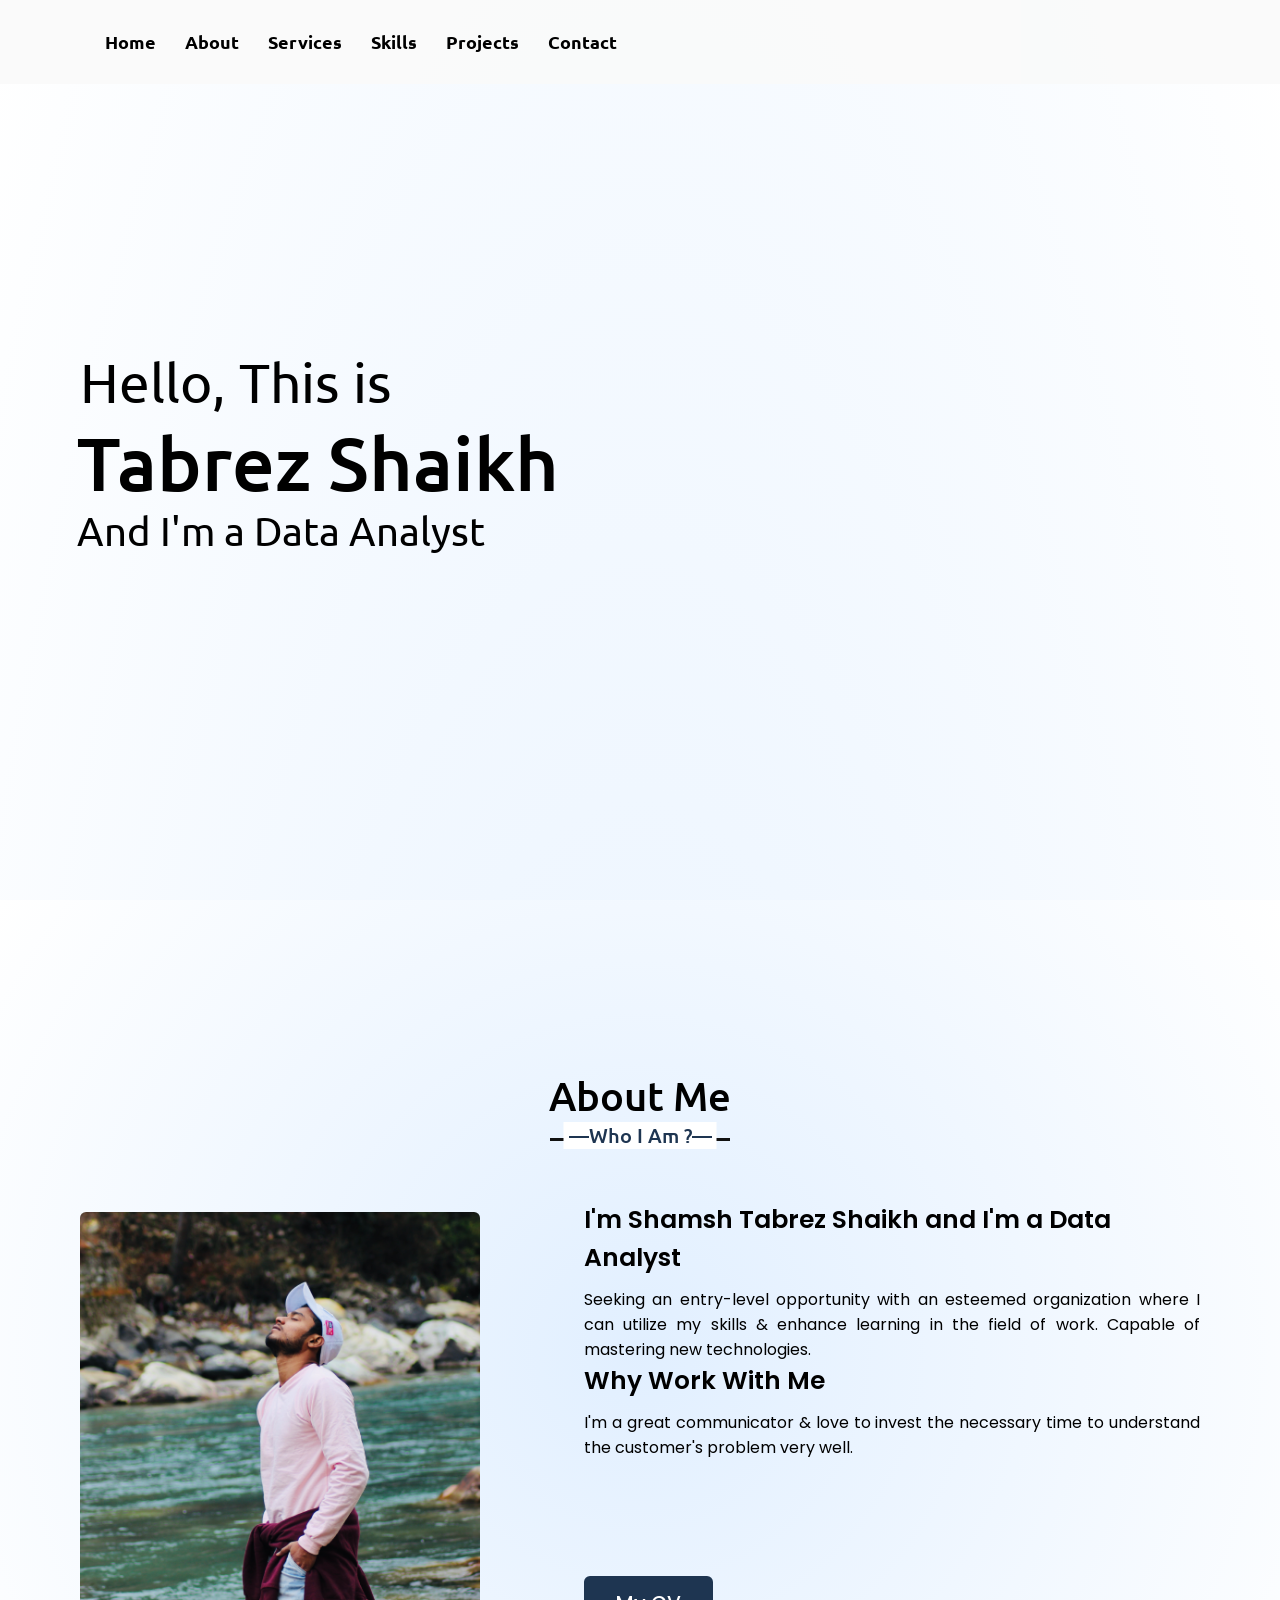
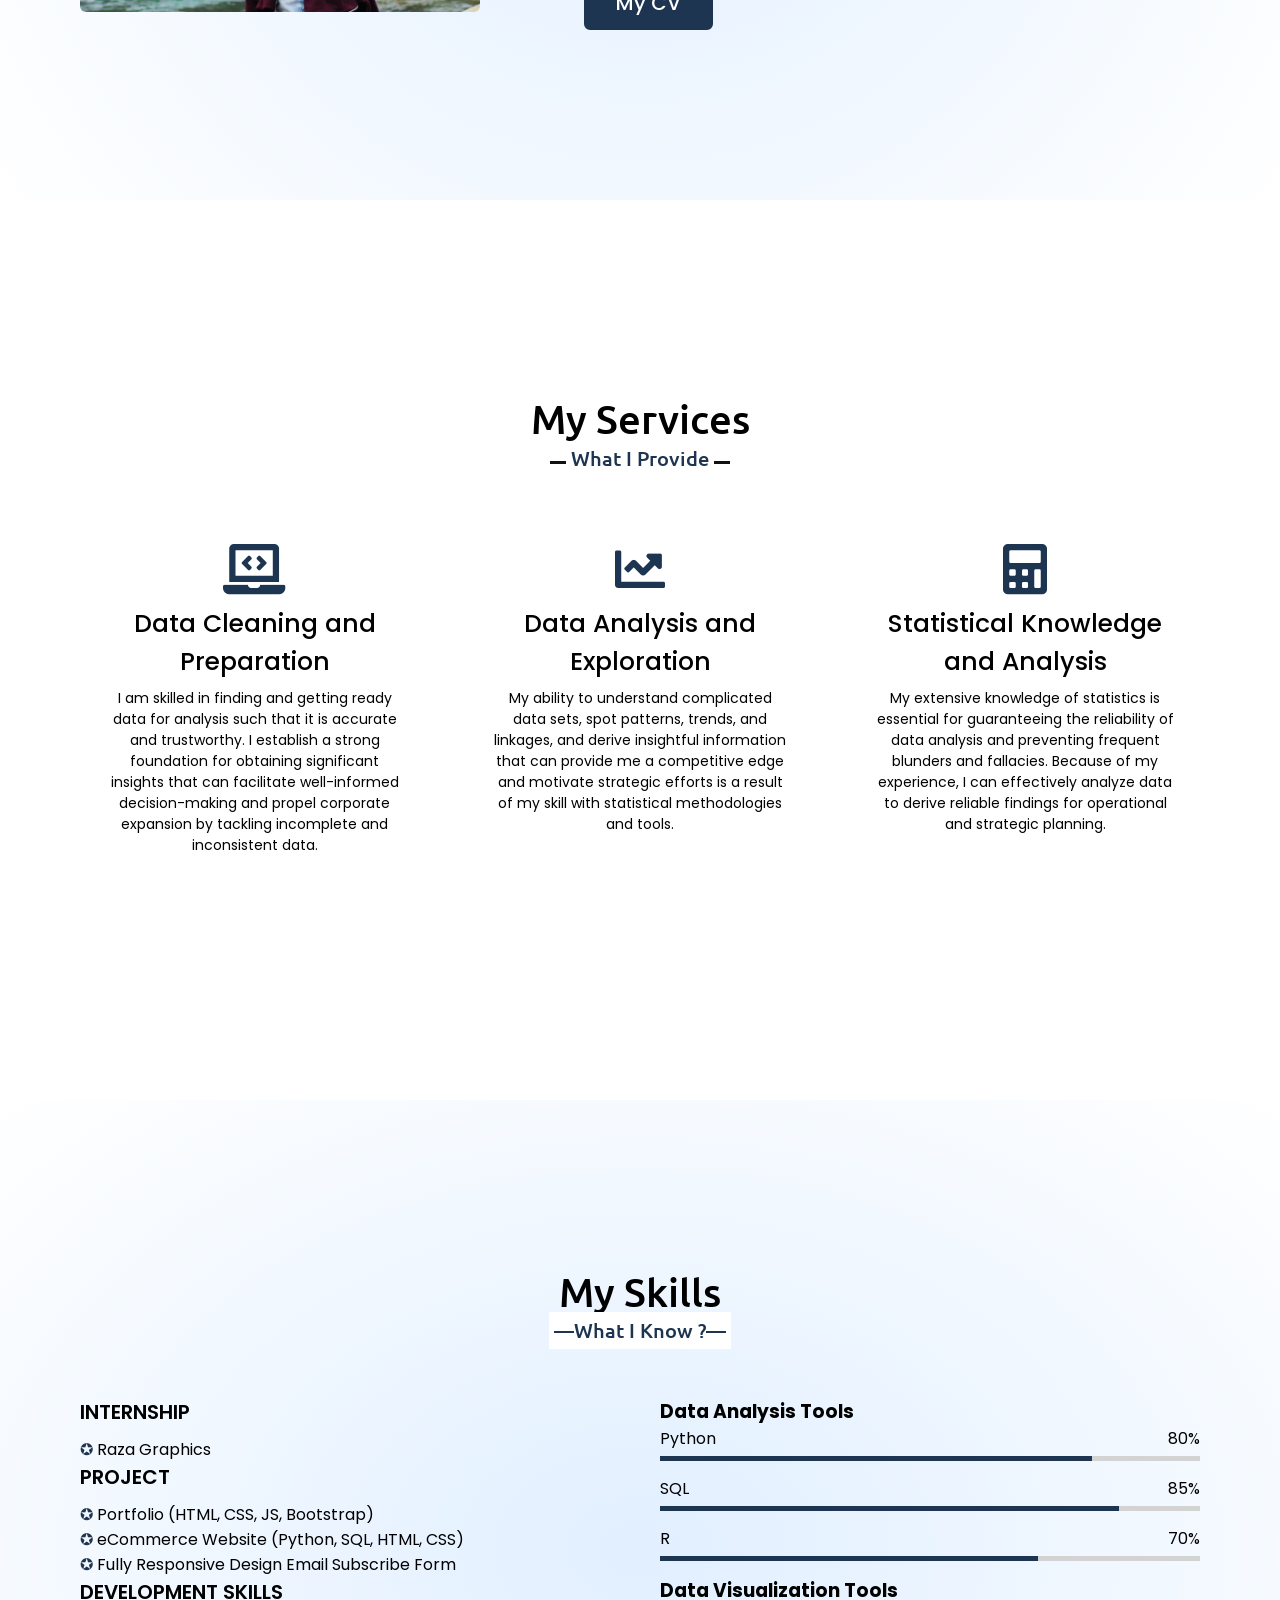
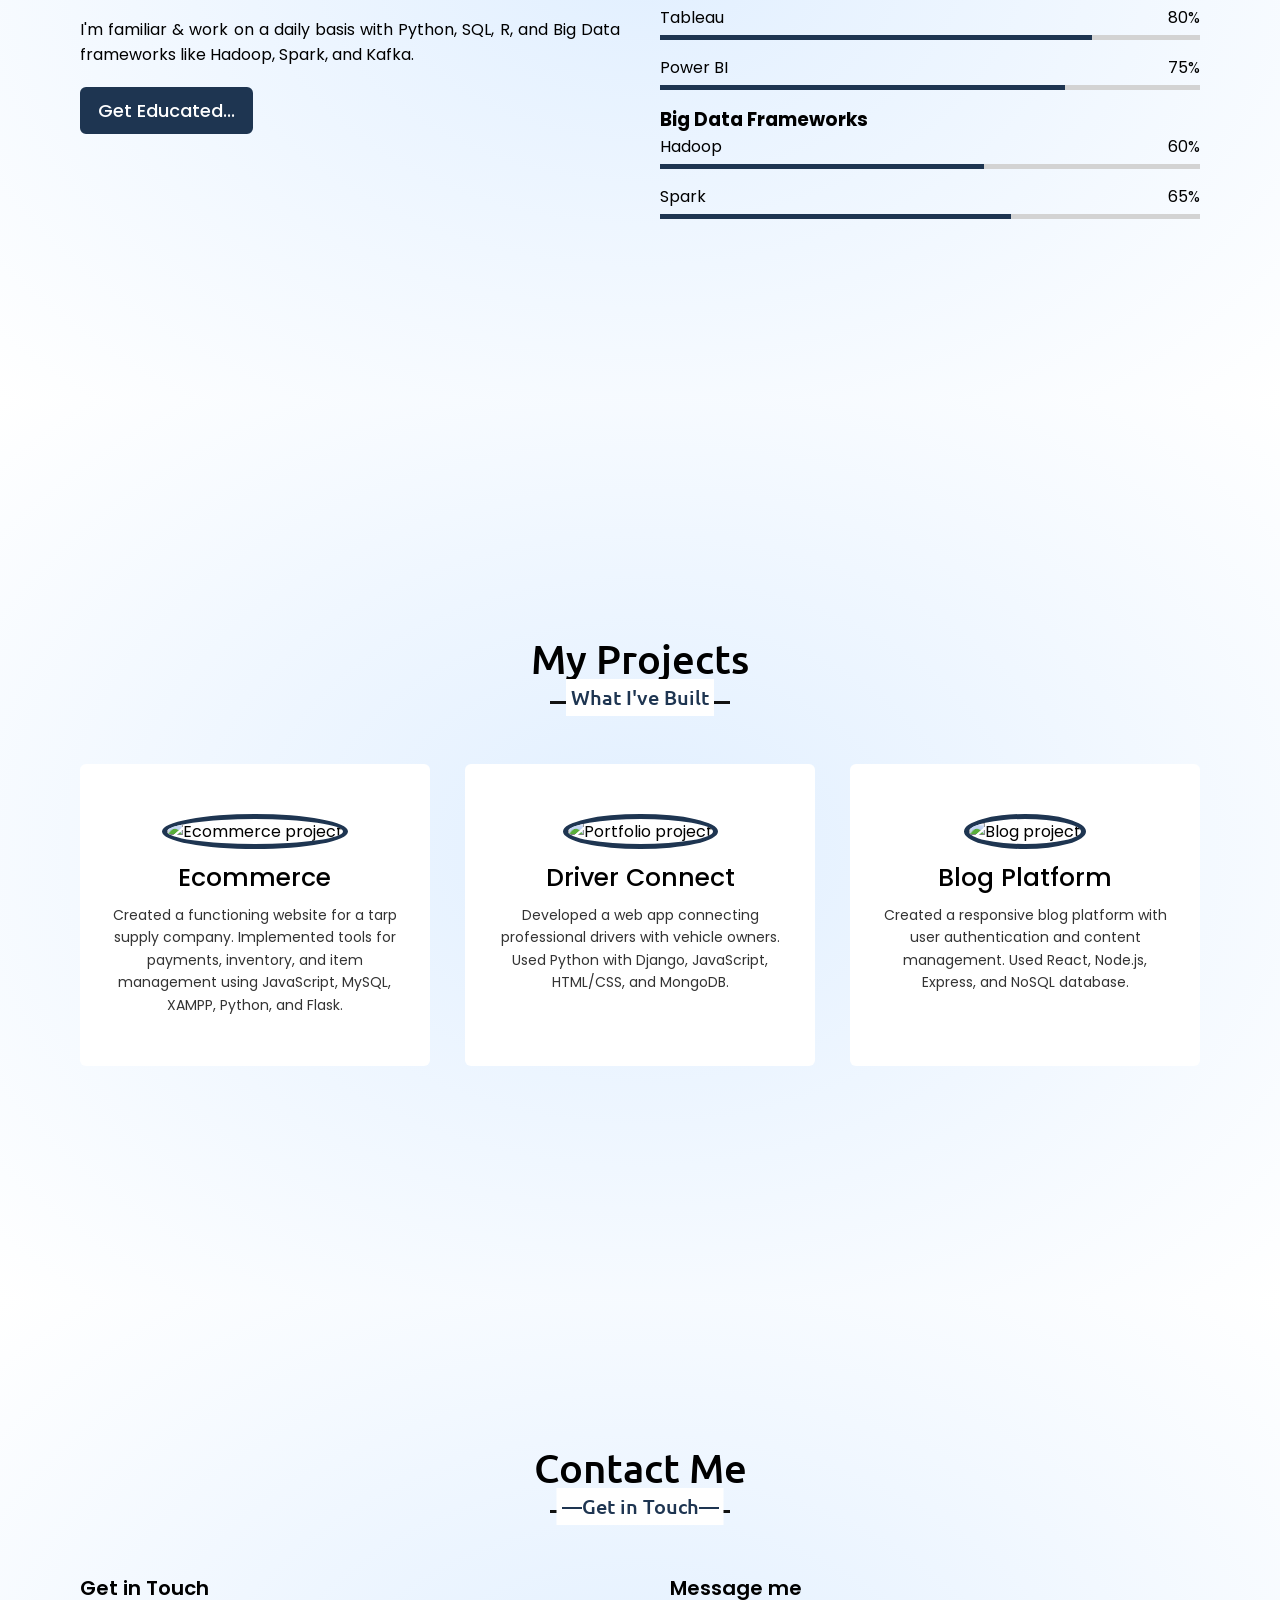
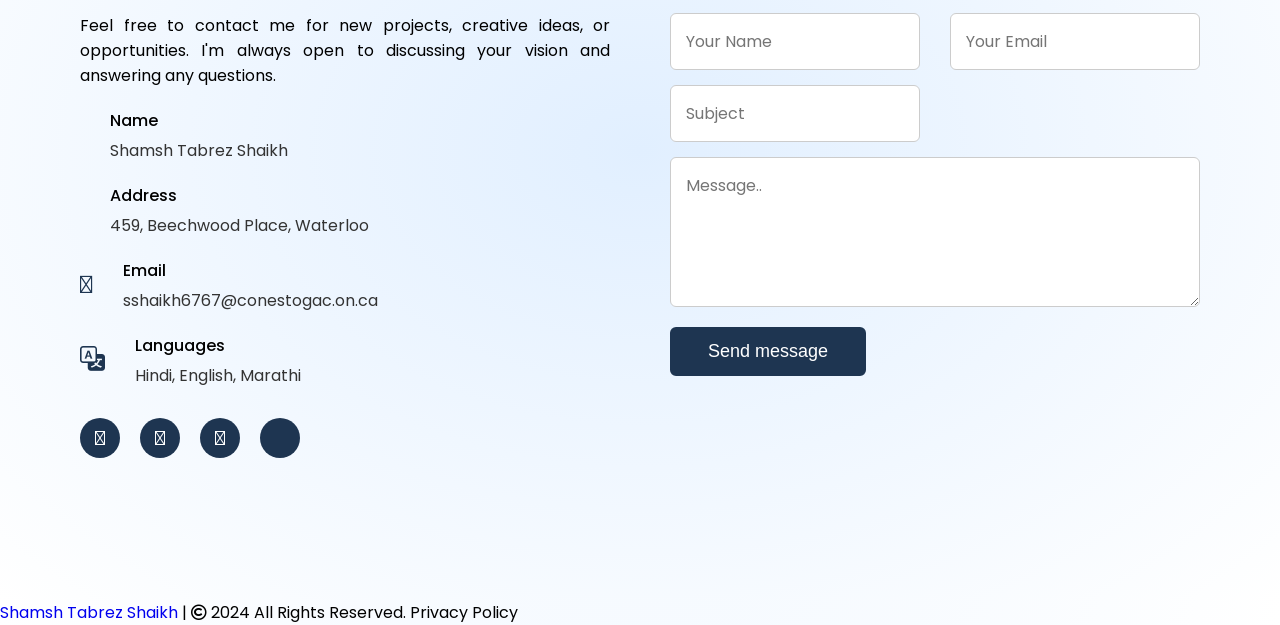
==== home.html @ 7b45233d "added home" ====
<!DOCTYPE html>
<html lang="en">

<head>
  <meta charset="UTF-8" />
  <meta name="viewport" content="width=device-width, initial-scale=1.0" />
  <meta name="description" content="Personal portfolio website of Shamsh Tabrez Shaikh" />
  <meta name="keywords" content="portfolio, data analyst, web development" />
  <meta property="og:title" content="Shamsh Tabrez Shaikh - Data Analyst & Web Developer" />
  <meta property="og:description" content="Personal portfolio website of Shamsh Tabrez Shaikh" />
  <meta property="og:image" content="path/to/image.jpg" />
  <meta property="og:url" content="https://yourwebsite.com" />
  <meta name="twitter:card" content="summary_large_image" />
  <title>Shamsh Tabrez Shaikh - Data Analyst & Web Developer</title>
  <link rel="shortcut icon" href="favicon.ico" type="image/x-icon" />
  <link rel='stylesheet' href='https://cdnjs.cloudflare.com/ajax/libs/font-awesome/5.15.3/css/all.min.css'>
  <link rel='stylesheet' href='https://cdn.jsdelivr.net/npm/bootstrap-icons@1.8.2/font/bootstrap-icons.css'>
  <link rel='stylesheet'
    href='https://fonts.googleapis.com/css2?family=Comfortaa:wght@300;400;500;600;700&family=Poppins:wght@100;300;400;500;600;700;800;900&family=Ubuntu:wght@300;400;500;700&display=swap'>
  <link rel='stylesheet' href='https://cdnjs.cloudflare.com/ajax/libs/OwlCarousel2/2.3.4/assets/owl.carousel.min.css'>
  <link rel="stylesheet" href="style.css" />
</head>

<!-- Navbar -->
<body>
  <header>
    <nav class="navbar" role="navigation" aria-label="Main Navigation">
      <div class="max-width">
        <ul class="menu">
          <li><a href="#home" class="menu-btn"><strong>Home</strong></a></li>
          <li><a href="#about" class="menu-btn"><strong>About</strong></a></li>
          <li><a href="#services" class="menu-btn"><strong>Services</strong></a></li>
          <li><a href="#skills" class="menu-btn"><strong>Skills</strong></a></li>
          <li><a href="#projects" class="menu-btn"><strong>Projects</strong></a></li>
          <li><a href="#contact" class="menu-btn"><strong>Contact</strong></a></li>
        </ul>
        <div class="menu-btn">
          <i class="fas fa-bars" aria-hidden="true"></i>
        </div>
      </div>
    </nav>
  </header>

  <!-- Home -->

  <main>
    <section class="home" id="home">
      <div class="max-width">
        <div class="home-content">
          <div class="text-1">Hello, This is</div>
          <div class="text-2">Tabrez Shaikh</div>
          <div class="text-3">And I'm a Data Analyst<span class="typing"></span></div>
        </div>
      </div>
    </section>
    
    <!-- About -->

    <section class="about" id="about">
      <div class="max-width">
        <h2 class="title">About Me</h2>
        <div class="about-content">
          <div class="column left">
            <img src="images/IMG_6853.jpeg" alt="Shamsh Tabrez Shaikh - Data Analyst" loading="lazy">
          </div>
          <div class="column right">
            <h3 class="text">I'm Shamsh Tabrez Shaikh and I'm a Data Analyst<span class="typing-2"></span></h3>
            <p>Seeking an entry-level opportunity with an esteemed organization where I can utilize my skills & enhance learning in the field of work. Capable of mastering new technologies.</p>
            <h4 class="text">Why Work With Me</h4>
            <p>I'm a great communicator & love to invest the necessary time to understand the customer's problem very well.</p>
            <a href="SResume.pdf" target="_blank" rel="noopener">My CV</a>
            <iframe src="C:\Users\shaik\OneDrive\Desktop\Imp Docs\SResume.pdf" frameborder="0"></iframe>
          </div>
        </div>
      </div>
    </section>

    <!-- Services -->

    <section class="services" id="services" aria-label="My Services">
      <div class="max-width">
        <h2 class="title">My Services</h2>
        <div class="serv-content">
          <div class="card">
            <div class="box">
              <i class="fas fa-laptop-code" aria-hidden="true"></i>
              <h3 class="text">Data Cleaning and Preparation</h3>
              <p class="description">I am skilled in finding and getting ready data for analysis such that it is accurate and trustworthy. I establish a strong foundation for obtaining significant insights that can facilitate well-informed decision-making and propel corporate expansion by tackling incomplete and inconsistent data.</p>
            </div>
          </div>
          <div class="card">
            <div class="box">
              <i class="fas fa-chart-line" aria-hidden="true"></i>
              <h3 class="text">Data Analysis and Exploration</h3>
              <p class="description">My ability to understand complicated data sets, spot patterns, trends, and linkages, and derive insightful information that can provide me a competitive edge and motivate strategic efforts is a result of my skill with statistical methodologies and tools.</p>
            </div>
          </div>
          <div class="card">
            <div class="box">
              <i class="fas fa-calculator" aria-hidden="true"></i>
              <h3 class="text">Statistical Knowledge and Analysis</h3>
              <p class="description">My extensive knowledge of statistics is essential for guaranteeing the reliability of data analysis and preventing frequent blunders and fallacies. Because of my experience, I can effectively analyze data to derive reliable findings for operational and strategic planning.</p>
            </div>
          </div>
        </div>
      </div>
    </section>

<!-- SKills -->

    <section class="skills" id="skills" aria-label="My Skills">
      <div class="max-width">
        <h2 class="title">My Skills</h2>
        <div class="skills-content">
          <div class="column left">
            <h3 class="text">INTERNSHIP</h3>
            <ul>
              <li class="intern">Raza Graphics</li>
            </ul>
            <h3 class="text">PROJECT</h3>
            <ul>
              <li class="project">Portfolio (HTML, CSS, JS, Bootstrap)</li>
              <li class="project">eCommerce Website (Python, SQL, HTML, CSS)</li>
              <li class="project">Fully Responsive Design Email Subscribe Form</li>
            </ul>
            <h3 class="text">DEVELOPMENT SKILLS</h3>
            <p>I'm familiar & work on a daily basis with Python, SQL, R, and Big Data frameworks like Hadoop, Spark, and Kafka.</p>
            <a href="#" target="_blank" rel="noopener">Get Educated...</a>
          </div>
          <div class="column right">
            <h3>Data Analysis Tools</h3>
            <div class="bars">
              <div class="info">
                <span>Python</span>
                <span>80%</span>
              </div>
              <div class="line python"></div>
            </div>
            <div class="bars">
              <div class="info">
                <span>SQL</span>
                <span>85%</span>
              </div>
              <div class="line SQL"></div>
            </div>
            <div class="bars">
              <div class="info">
                <span>R</span>
                <span>70%</span>
              </div>
              <div class="line R"></div>
            </div>
            <h3>Data Visualization Tools</h3>
            <div class="bars">
              <div class="info">
                <span>Tableau</span>
                <span>80%</span>
              </div>
              <div class="line Tableau"></div>
            </div>
            <div class="bars">
              <div class="info">
                <span>Power BI</span>
                <span>75%</span>
              </div>
              <div class="line Power"></div>
            </div>
            <h3>Big Data Frameworks</h3>
            <div class="bars">
              <div class="info">
                <span>Hadoop</span>
                <span>60%</span>
              </div>
              <div class="line Hadoop"></div>
            </div>
            <div class="bars">
              <div class="info">
                <span>Spark</span>
                <span>65%</span>
              </div>
              <div class="line Spark"></div>
            </div>
          </div>
        </div>
      </div>
    </section>

<!-- Projects -->

    <section class="projects" id="projects">
      <div class="max-width">
        <h2 class="title">My Projects</h2>
        <div class="project-content">
          <div class="card">
            <div class="box">
              <img src="https://source.unsplash.com/720x600/?shopping" alt="Ecommerce project">
              <h3 class="text">Ecommerce</h3>
              <p>Created a functioning website for a tarp supply company. Implemented tools for payments, inventory, and item management using JavaScript, MySQL, XAMPP, Python, and Flask.</p>
            </div>
          </div>
          <div class="card">
            <div class="box">
              <img src="https://source.unsplash.com/720x600/?portfolio" alt="Portfolio project">
              <h3 class="text">Driver Connect</h3>
              <p>Developed a web app connecting professional drivers with vehicle owners. Used Python with Django, JavaScript, HTML/CSS, and MongoDB.</p>
            </div>
          </div>
          <div class="card">
            <div class="box">
              <img src="https://source.unsplash.com/720x600/?blog" alt="Blog project">
              <h3 class="text">Blog Platform</h3>
              <p>Created a responsive blog platform with user authentication and content management. Used React, Node.js, Express, and NoSQL database.</p>
            </div>
          </div>
        </div>
      </div>
    </section>
    
<!-- Contact -->

    <section class="contact" id="contact">
      <div class="max-width">
        <h2 class="title">Contact Me</h2>
        <div class="contact-content">
          <div class="column left">
            <h3 class="text">Get in Touch</h3>
            <p>Feel free to contact me for new projects, creative ideas, or opportunities. I'm always open to discussing your vision and answering any questions.</p>
            <div class="icons">
              <div class="row">
                <i class="fa-solid fa-user-large" aria-hidden="true"></i>
                <div class="info">
                  <h4 class="head">Name</h4>
                  <div class="sub-title">Shamsh Tabrez Shaikh</div>
                </div>
              </div>
              <div class="row">
                <i class="fa-solid fa-location-dot" aria-hidden="true"></i>
                <div class="info">
                  <h4 class="head">Address</h4>
                  <div class="sub-title">459, Beechwood Place, Waterloo</div>
                </div>
              </div>
              <div class="row">
                <i class="fa-solid fa-envelope" aria-hidden="true"></i>
                <div class="info">
                  <h4 class="head">Email</h4>
                  <div class="sub-title"><a href="mailto:sshaikh6767@conestogac.on.ca">sshaikh6767@conestogac.on.ca</a></div>
                </div>
              </div>
              <div class="row">
                <i class="bi bi-translate" aria-hidden="true"></i>
                <div class="info">
                  <h4 class="head">Languages</h4>
                  <div class="sub-title">Hindi, English, Marathi</div>
                </div>
              </div>
            </div>
            
            <!-- Social -->
            <div class="social-menu">
              <ul>
                <li><a href="#" aria-label="GitHub"><i class="fa-brands fa-github"></i></a></li>
                <li><a href="https://www.linkedin.com/in/shamsh-tabrez-shaikh-7652ba176" aria-label="LinkedIn"><i class="fa-brands fa-linkedin-in"></i></a></li>
                <li><a href="https://github.com/tabrez-source/Portfolio.git" aria-label="Instagram"><i class="fa-brands fa-instagram"></i></a></li>
                <li><a href="#" aria-label="Twitter"><i class="fa-brands fa-x-twitter"></i></a></li>
              </ul>
            </div>
          </div>

          <!-- Contact Form -->
          <div class="column right">
            <h3 class="text">Message me</h3>
            <form action="#" method="POST">
              <div class="fields">
                <div class="field name">
                  <input type="text" name="name" placeholder="Your Name" required>
                </div>
                <div class="field email">
                  <input type="email" name="email" placeholder="Your Email" required>
                </div>
              </div>
              <div class="field">
                <input type="text" name="subject" placeholder="Subject" required>
              </div>
              <div class="field textarea">
                <textarea name="message" cols="30" rows="10" placeholder="Message.." required></textarea>
              </div>
              <div class="button-area">
                <button type="submit">Send message</button>
              </div>
            </form>
          </div>
        </div>
      </div>
    </section>
  </main>

  <!-- Footer -->
  <footer>
    <span>
      <a href="#">Shamsh Tabrez Shaikh</a> | <span class="far fa-copyright"></span> 2024 All Rights Reserved. Privacy Policy
    </span>
  </footer>

  <script src='https://kit.fontawesome.com/3b57a2a2a7.js'></script>
  <script src='https://code.jquery.com/jquery-3.5.1.min.js'></script>
  <script src='https://cdnjs.cloudflare.com/ajax/libs/typed.js/2.0.11/typed.min.js'></script>
  <script src='https://cdnjs.cloudflare.com/ajax/libs/waypoints/4.0.1/jquery.waypoints.min.js'></script>
  <script src='https://cdnjs.cloudflare.com/ajax/libs/OwlCarousel2/2.3.4/owl.carousel.min.js'></script>
  <script src="script.js"></script>
  <script src="https://unpkg.com/typed.js@2.1.0/dist/typed.umd.js"></script>
</body>

</html>
---- style.css ----
/* General Styles */
* {
  margin: 0;
  padding: 0;
  box-sizing: border-box;
  text-decoration: none;
}

html {
  scroll-behavior: smooth;
}

body {
  font-family: 'Poppins', sans-serif;
  background: radial-gradient(#e1efff, white);
}

/* Scrollbar Styles */
::-webkit-scrollbar {
  width: 6px;
}

::-webkit-scrollbar-track {
  background: #f1f1f1;
}

::-webkit-scrollbar-thumb {
  border-radius: 12px;
  background: linear-gradient(135deg, #f57308, #fff, rgb(11, 242, 7));
}

::-webkit-scrollbar-thumb:hover {
  background: linear-gradient(135deg, #1a6ad2, #fff, rgb(245, 5, 53));
}

/* Loader */
.loader_bg {
  position: fixed;
  z-index: 9999999;
  background: #fff;
  width: 100%;
  height: 100%;
}

.loader {
  height: 100%;
  width: 100%;
  position: absolute;
  left: 0;
  top: 0;
  display: flex;
  justify-content: center;
  align-items: center;
}

.loader img {
  width: 280px;
}

/* Common Styles */
section {
  min-height: 100vh;
  padding: 100px 0;
  display: flex;
  flex-direction: column;
  justify-content: center;
  page-break-before: always;
  box-sizing: border-box;
}

.max-width {
  width: 100%;
  max-width: 1300px;
  padding: 0 80px;
  margin: auto;
}

/* Section Title */
section .title {
  position: relative;
  text-align: center;
  font-size: 40px;
  font-weight: 500;
  margin-bottom: 60px;
  padding-bottom: 20px;
  font-family: "Ubuntu", sans-serif;
}

section .title::before {
  content: "";
  position: absolute;
  bottom: 0px;
  left: 50%;
  width: 180px;
  height: 3px;
  background: #111;
  transform: translateX(-50%);
}

section .title::after {
  position: absolute;
  bottom: -8px;
  left: 50%;
  font-size: 20px;
  color: #1e3551;
  padding: 0 5px;
  background: #fff;
  transform: translateX(-50%);
}

/* Navbar Styles */
.navbar {
  position: fixed;
  width: 100%;
  z-index: 999;
  padding: 30px 0;
  font-family: "Ubuntu", sans-serif;
  transition: all 0.5s ease;
  background: rgba(250, 250, 250, 0.9); /* Semi-transparent background */
}

.navbar.sticky {
  padding: 15px 0;
  background: #1e3551;
}

.navbar .max-width {
  display: flex;
  align-items: center;
  justify-content: space-between;
}

.navbar .logo {
  color: #ff0000;
  font-size: 30px;
  font-weight: 100;
}

.navbar .menu li {
  list-style: none;
  display: inline-block;
}

.navbar .menu li a {
  display: block;
  color: #000000;
  font-size: 18px;
  font-weight: 500;
  margin-left: 25px;
  transition: color 0.3s ease;
}

.navbar .menu li a:hover {
  color: #1e3551;
  font-size: 1.3rem;
}

.navbar.sticky .menu li a:hover {
  color: #fff;
}

/* Menu Button */
.menu-btn {
  color: #fff;
  font-size: 23px;
  cursor: pointer;
  display: none;
}

/* Home Section */
.home {
  min-height: 100vh;
  display: flex;
  background: url("p2.avif") no-repeat center center/cover;
  background-attachment: fixed;
  font-family: "Ubuntu", sans-serif;
}

.home .max-width {
  width: 100%;
  display: flex;
}

.home .home-content .text-1 {
  font-size: 55px;
}

.home .home-content .text-2 {
  font-size: 75px;
  font-weight: 500;
  margin-left: -3px;
}

.home .home-content .text-3 {
  font-size: 40px;
  margin: -3px;
}

.home .home-content .text-3 span {
  color: #1e3551;
  background: linear-gradient(135deg, #041d3d, #fff, crimson);
  -webkit-text-fill-color: transparent;
  font-weight: 500;
}

.home .home-content a {
  display: inline-block;
  background: #1e3551;
  color: #fff;
  font-size: 25px;
  padding: 12px 36px;
  margin-top: 20px;
  font-weight: 400;
  border-radius: 6px;
  border: 2px solid #1e3551;
  transition: all 0.3s ease;
}

.home .home-content a:hover {
  color: #1e3551;
  background: #fff;
}

/* About Section */
.about {
  background: radial-gradient(circle, #e1efff, white);
}

.about .title::after {
  content: "—Who I Am ?—";
}

.about .about-content {
  display: flex;
  align-items: center;
  justify-content: space-between;
  flex-wrap: wrap;
}

.about .about-content .left {
  width: 45%;
}

.about .about-content .left img {
  height: 400px;
  width: 400px;
  object-fit: cover;
  border-radius: 6px;
}

.about .about-content .right {
  width: 55%;
}

.about .about-content .right .text {
  font-size: 25px;
  font-weight: 600;
  margin-bottom: 10px;
}

.about .about-content .right .text span {
  background: linear-gradient(135deg, #041d3d, #fff, crimson);
  -webkit-text-fill-color: transparent;
}

.about .about-content .right p {
  text-align: justify;
}

.about .about-content .right a {
  display: inline-block;
  background: #1e3551;
  color: #fff;
  font-size: 20px;
  font-weight: 500;
  padding: 10px 30px;
  margin-top: 20px;
  border-radius: 6px;
  border: 2px solid #1e3551;
  transition: all 0.3s ease;
}

.about .about-content .right a:hover {
  color: #1e3551;
  background: #fff;
}

/* Services Section */
.services {
  background: #fff;
}

.services .title::after {
  content: "What I Provide";
}

.services .serv-content {
  display: flex;
  flex-wrap: wrap;
  justify-content: space-between;
  align-items: stretch; /* Ensure all cards have the same height */
}

.services .serv-content .card {
  width: calc(33% - 20px);
  background: #fff;
  text-align: center;
  border-radius: 6px;
  padding: 20px 25px;
  cursor: pointer;
  transition: all 0.3s ease;
  margin-bottom: 30px; /* Add some bottom margin to separate cards */
  display: flex;
  flex-direction: column;
  justify-content: space-between;
}

.services .serv-content .card:hover {
  background: #1e3551;
}

.services .serv-content .card .box {
  transition: all 0.3s ease;
}

.services .serv-content .card:hover .box {
  transform: scale(1.05);
}

.services .serv-content .card i {
  font-size: 50px;
  color: #1e3551;
  transition: color 0.3s ease;
}

.services .serv-content .card:hover i {
  color: #fff;
}

.services .serv-content .card .text {
  font-size: 25px;
  font-weight: 500;
  margin: 10px 0 7px 0;
}

.services .serv-content .card p {
  font-size: 14px;
}

/* Skills Section */
.skills {
  background: radial-gradient(#e1efff, white);
}

.skills .title::after {
  content: "—What I Know ?—";
  position: absolute;
  bottom: -12px;
  left: 50%;
  font-size: 20px;
  color: #1e3551;
  padding: 5px;
  background: #fff;
  transform: translateX(-50%);
}

.skills .skills-content {
  display: flex;
  justify-content: space-between;
  flex-wrap: wrap;
}

.skills .skills-content .column {
  width: calc(50% - 20px);
}

.skills .skills-content .left .text {
  font-size: 20px;
  font-weight: 600;
  margin-bottom: 10px;
}

.skills .skills-content .left p {
  text-align: justify;
}

.skills .skills-content .left a {
  display: inline-block;
  background: #1e3551;
  color: #fff;
  font-size: 18px;
  font-weight: 500;
  padding: 8px 16px;
  margin-top: 20px;
  border-radius: 6px;
  border: 2px solid #1e3551;
  transition: all 0.3s ease;
}

.skills .skills-content .left a:hover {
  color: #1e3551;
  background: #fff;
}

.intern,
.project {
  list-style: none;
}

.intern::before,
.project::before {
  content: "✪ ";
  color: #1e3551;
}

.skills .skills-content .right .bars {
  margin-bottom: 15px;
}

.skills .skills-content .right .info {
  display: flex;
  margin-bottom: 5px;
  align-items: center;
  justify-content: space-between;
}

.skills .skills-content .right span {
  font-weight: 400;
  font-size: 16px;
}

.skills .skills-content .right .line {
  height: 5px;
  width: 100%;
  background: lightgrey;
  position: relative;
}

.skills .skills-content .right .line::before {
  content: "";
  position: absolute;
  height: 100%;
  left: 0;
  top: 0;
  background: #1e3551;
}

.skills-content .right .python::before {
  width: 80%;
}

.skills-content .right .SQL::before {
  width: 85%;
}

.skills-content .right .R::before {
  width: 70%;
}

.skills-content .right .Tableau::before {
  width: 80%;
}

.skills-content .right .Power::before {
  width: 75%;
}

.skills-content .right .Hadoop::before {
  width: 60%;
}

.skills-content .right .Spark::before {
  width: 65%;
}

/* Projects Section */
.projects {
  background: radial-gradient(#e1efff, white);
}

.projects .max-width {
  max-width: 1300px;
  padding: 0 80px;
  margin: auto;
}

.projects .title {
  position: relative;
  text-align: center;
  font-size: 40px;
  font-weight: 500;
  margin-bottom: 60px;
  padding-bottom: 20px;
}

.projects .title::before {
  content: "";
  position: absolute;
  bottom: 0px;
  left: 50%;
  width: 180px;
  height: 3px;
  background: #111;
  transform: translateX(-50%);
}

.projects .title::after {
  content: "What I've Built";
  position: absolute;
  bottom: -12px;
  left: 50%;
  font-size: 20px;
  color: #1e3551;
  padding: 5px;
  background: #fff;
  transform: translateX(-50%);
}

.projects .project-content {
  display: flex;
  flex-wrap: wrap;
  justify-content: space-between;
}

.projects .project-content .card {
  width: calc(33% - 20px);
  background: #fff;
  text-align: center;
  border-radius: 6px;
  padding: 50px 25px;
  cursor: pointer;
  transition: all 0.3s ease;
}

.projects .project-content .card:hover {
  background: #1e3551;
}

.projects .project-content .card .box {
  transition: all 0.3s ease;
}

.projects .project-content .card:hover .box {
  transform: scale(1.05);
}

.projects .project-content .card i {
  font-size: 50px;
  color: #1e3551;
  transition: color 0.3s ease;
}

.projects .project-content .card:hover i {
  color: #fff;
}

.projects .project-content .card .text {
  font-size: 25px;
  font-weight: 500;
  margin: 10px 0 7px 0;
}

.projects .project-content .card img {
  height: 150px;
  width: 150px;
  object-fit: cover;
  border-radius: 50%;
  border: 5px solid #1e3551;
  transition: all 0.3s ease;
}

.projects .project-content .card:hover img {
  border-color: #fff;
}

.projects .project-content .card p {
  font-size: 14px;
  line-height: 1.6;
  color: #333;
}

.projects .project-content .card:hover p {
  color: #fff;
}

/* Contact Section */
.contact {
  background: radial-gradient(#e1efff, white);
}

.contact .max-width {
  max-width: 1300px;
  padding: 0 80px;
  margin: auto;
}

.contact .title {
  position: relative;
  text-align: center;
  font-size: 40px;
  font-weight: 500;
  margin-bottom: 60px;
  padding-bottom: 20px;
}

.contact .title::before {
  content: "";
  position: absolute;
  bottom: 0;
  left: 50%;
  width: 180px;
  height: 3px;
  background: #111;
  transform: translateX(-50%);
}

.contact .title::after {
  content: "—Get in Touch—";
  position: absolute;
  bottom: -12px;
  left: 50%;
  font-size: 20px;
  color: #1e3551;
  padding: 5px;
  background: #fff;
  transform: translateX(-50%);
}

.contact .contact-content {
  display: flex;
  justify-content: space-between;
  flex-wrap: wrap;
}

.contact .contact-content .column {
  width: calc(50% - 30px);
}

.contact .contact-content .text {
  font-size: 20px;
  font-weight: 600;
  margin-bottom: 10px;
}

.contact .contact-content .left p {
  text-align: justify;
  margin-bottom: 20px;
}

.contact .contact-content .left .icons {
  margin: 20px 0;
}

.contact .contact-content .row {
  display: flex;
  align-items: center;
  margin-bottom: 20px;
}

.contact .contact-content .row .info {
  margin-left: 30px;
}

.contact .contact-content .row i {
  font-size: 25px;
  color: #1e3551;
}

.contact .contact-content .info .head {
  font-weight: 500;
  margin-bottom: 5px;
}

.contact .contact-content .info .sub-title {
  color: #333;
}

.contact .contact-content .info .sub-title a {
  color: #333;
  text-decoration: none;
  transition: color 0.3s ease;
}

.contact .contact-content .info .sub-title a:hover {
  color: #1e3551;
}

/* Form Styles */
.contact .right form .fields {
  display: flex;
  justify-content: space-between;
}

.contact .right form .field,
.contact .right form .fields .field {
  width: calc(50% - 15px);
  margin-bottom: 15px;
}

.contact .right form .field input,
.contact .right form .textarea textarea {
  width: 100%;
  height: 100%;
  border: 1px solid #ccc;
  border-radius: 6px;
  outline: none;
  padding: 15px;
  font-size: 16px;
  font-family: 'Poppins', sans-serif;
  transition: border-color 0.3s ease;
}

.contact .right form .field input:focus,
.contact .right form .textarea textarea:focus {
  border-color: #1e3551;
}

.contact .right form .textarea {
  width: 100%;
  height: 150px;
}

.contact .right form .button-area {
  display: flex;
  justify-content: flex-start;
  margin-top: 20px;
}

.contact .right form .button-area button {
  color: #fff;
  background: #1e3551;
  border: 2px solid #1e3551;
  padding: 12px 36px;
  font-size: 18px;
  border-radius: 6px;
  cursor: pointer;
  transition: all 0.3s ease;
}

.contact .right form .button-area button:hover {
  color: #1e3551;
  background: none;
}

/* Social Menu */
.social-menu {
  margin-top: 30px;
}

.social-menu ul {
  display: flex;
  justify-content: flex-start;
  padding: 0;
}

.social-menu ul li {
  list-style: none;
  margin-right: 20px;
}

.social-menu ul li a {
  display: flex;
  align-items: center;
  justify-content: center;
  width: 40px;
  height: 40px;
  border-radius: 50%;
  background-color: #1e3551;
  transition: all 0.3s ease;
}

.social-menu ul li a:hover {
  transform: translateY(-5px);
}

.social-menu ul li a i {
  color: #fff;
  font-size: 20px;
}

/* Specific hover colors for each social media icon */
.social-menu ul li:nth-child(1) a:hover {
  background-color: #131418; /* GitHub */
}

.social-menu ul li:nth-child(2) a:hover {
  background-color: #0a66c2; /* LinkedIn */
}

.social-menu ul li:nth-child(3) a:hover {
  background-color: #e4405f; /* Instagram */
}

.social-menu ul li:nth-child(4) a:hover {
  background-color: #000000; /* Twitter/X */
}

/* Ensure icon color changes to white on hover */
.social-menu ul li a:hover i {
  color: #fff;
}
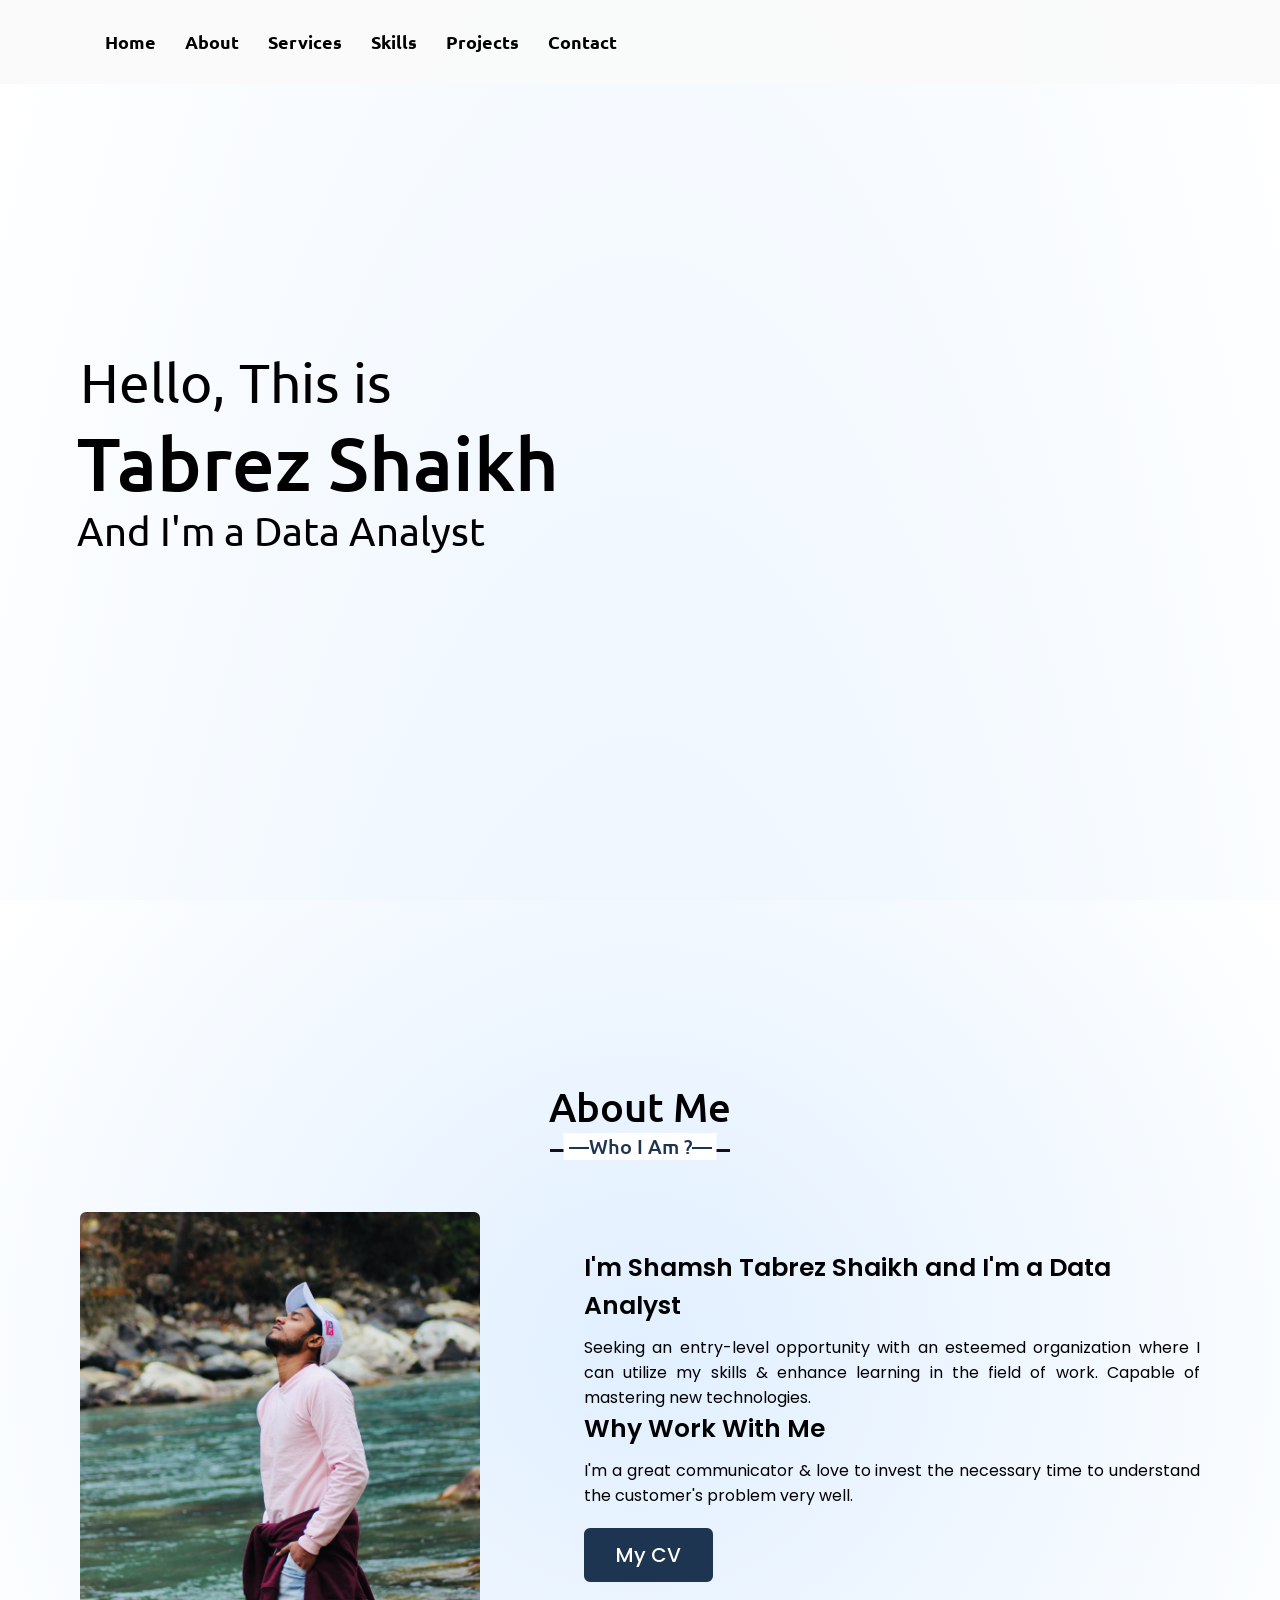
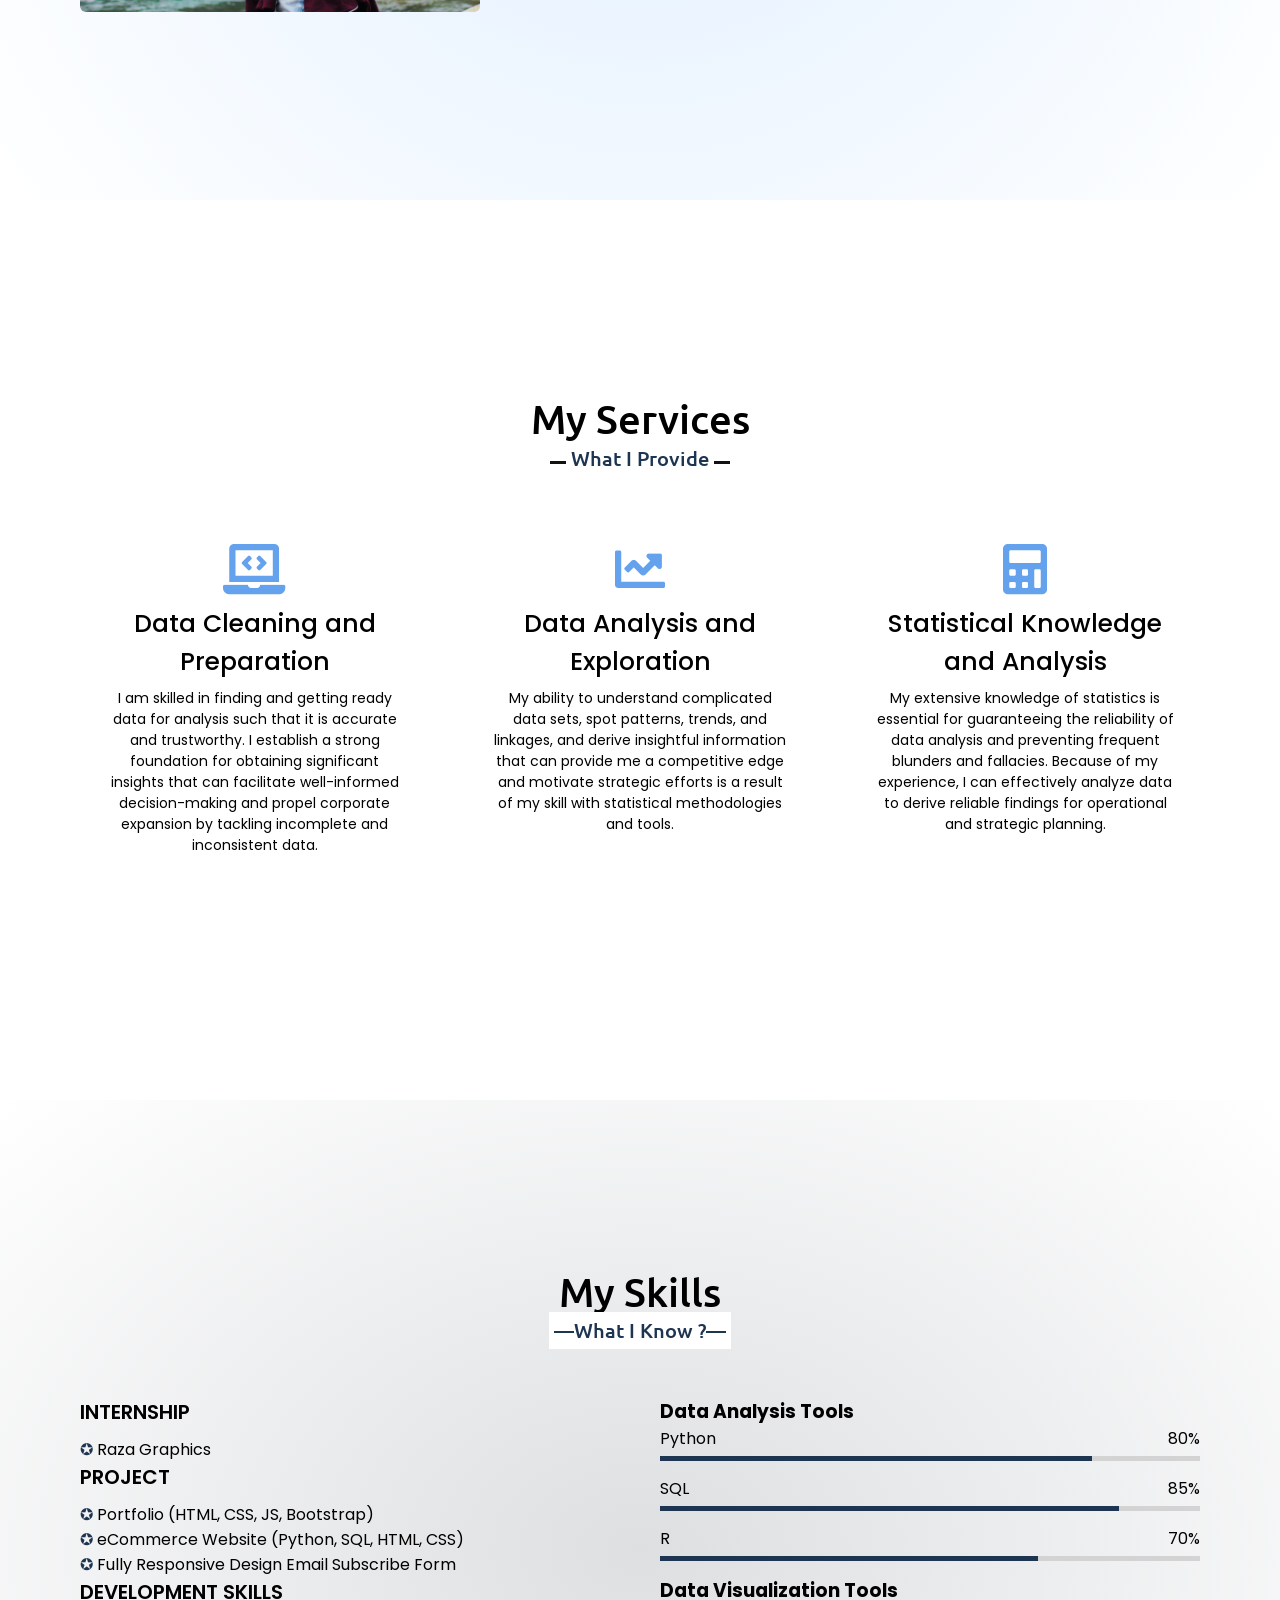
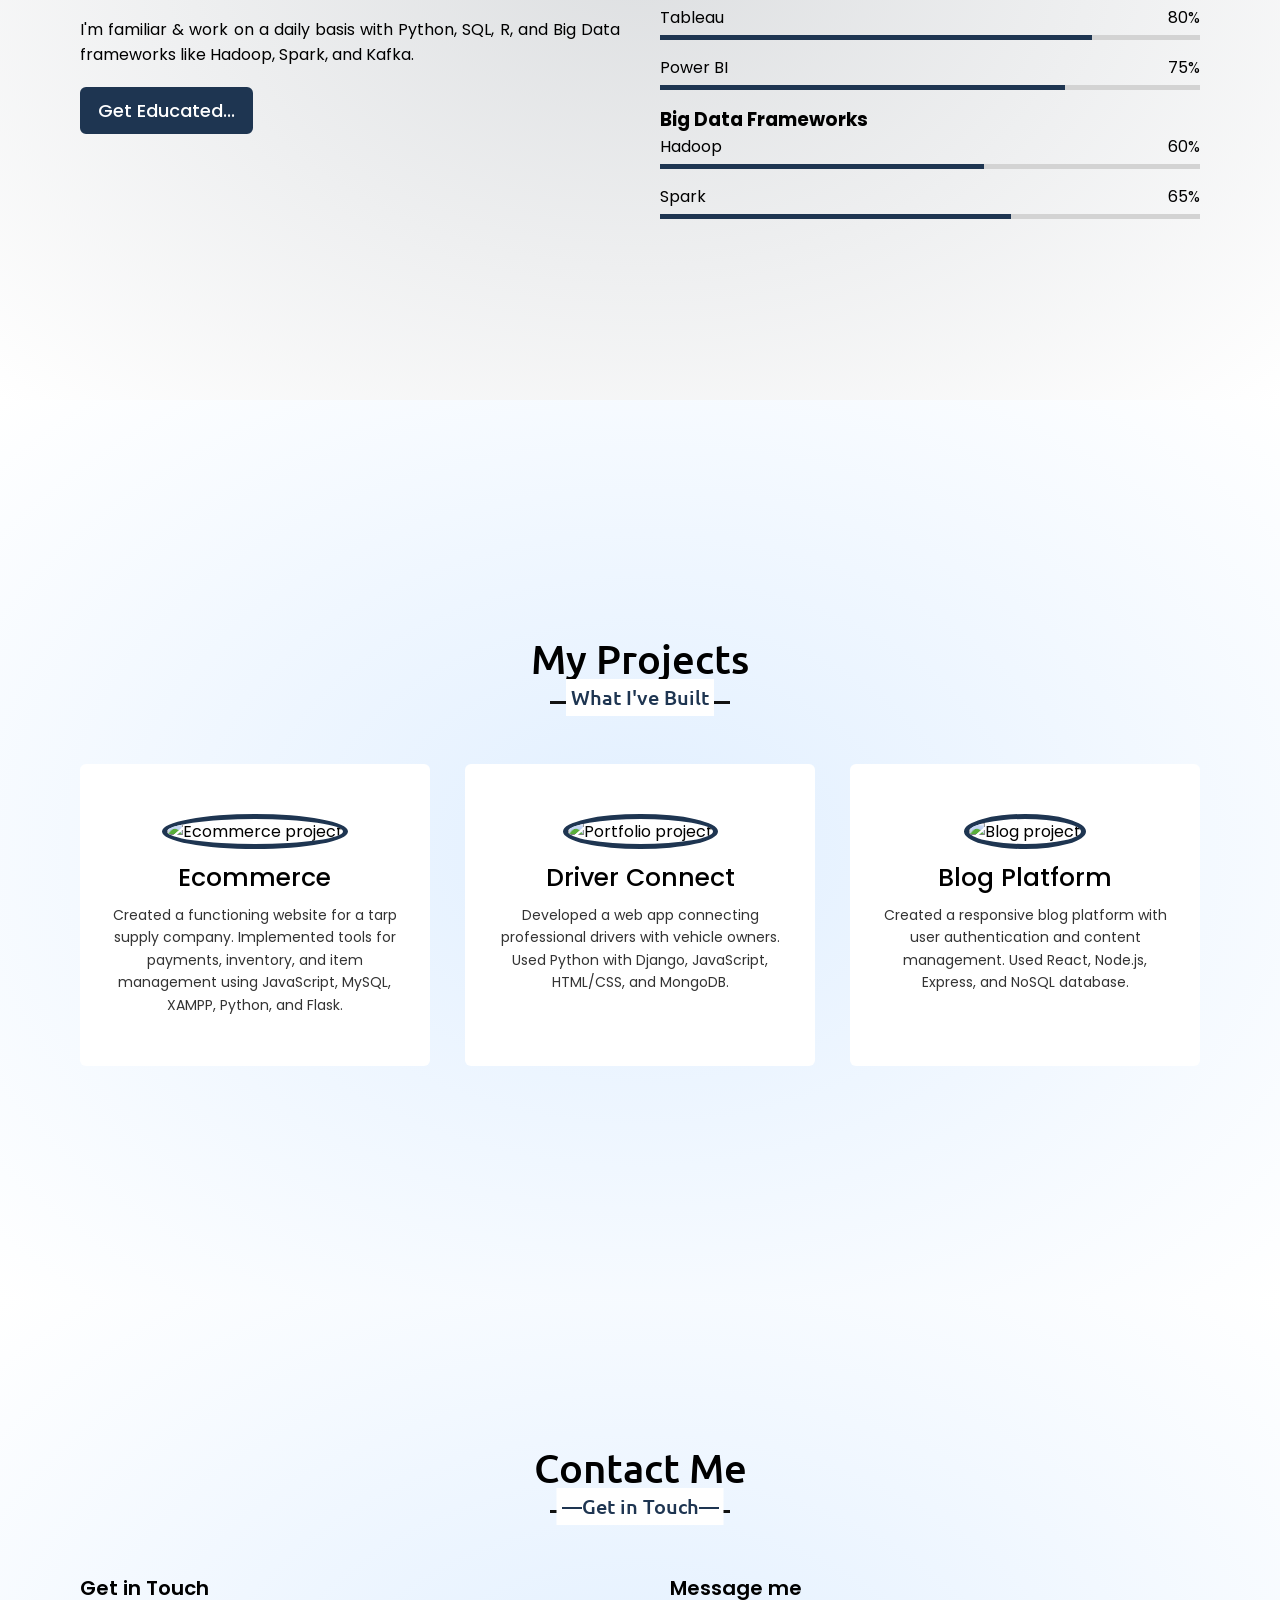
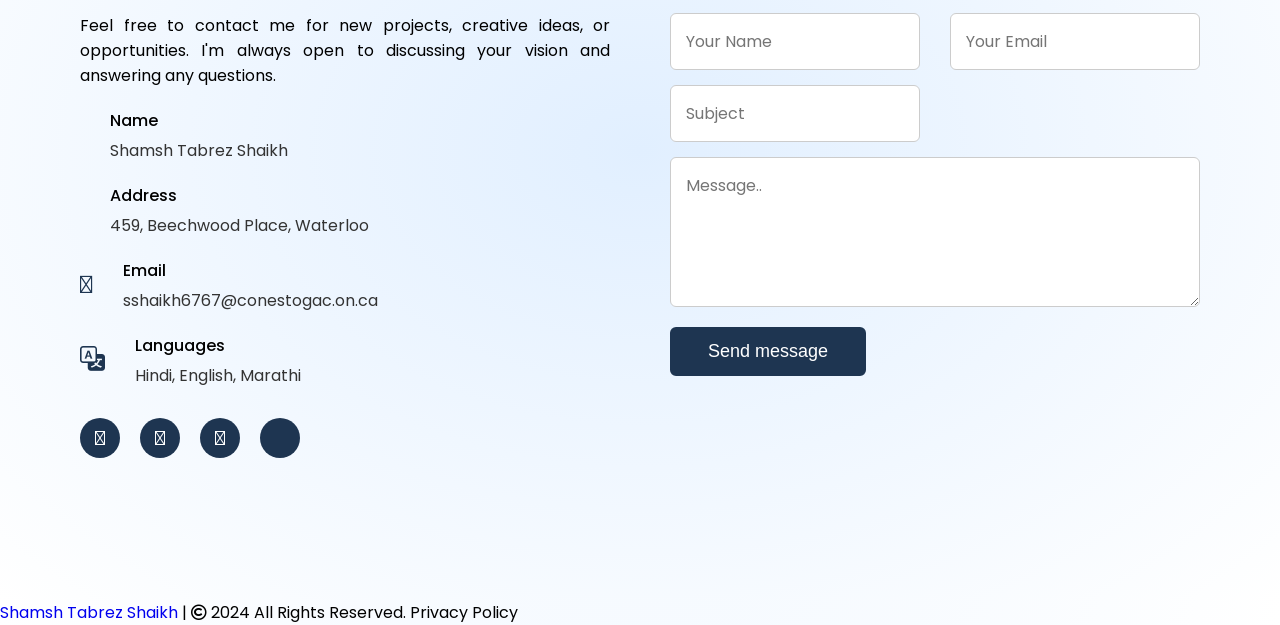
==== commit dbdffdbf: "added style" ====
--- a/home.html
+++ b/home.html
@@ -69,7 +69,6 @@
             <h4 class="text">Why Work With Me</h4>
             <p>I'm a great communicator & love to invest the necessary time to understand the customer's problem very well.</p>
             <a href="SResume.pdf" target="_blank" rel="noopener">My CV</a>
-            <iframe src="C:\Users\shaik\OneDrive\Desktop\Imp Docs\SResume.pdf" frameborder="0"></iframe>
           </div>
         </div>
       </div>
--- a/style.css
+++ b/style.css
@@ -316,7 +316,7 @@
 }
 
 .services .serv-content .card:hover {
-  background: #1e3551;
+  background: #ffffff;
 }
 
 .services .serv-content .card .box {
@@ -329,7 +329,7 @@
 
 .services .serv-content .card i {
   font-size: 50px;
-  color: #1e3551;
+  color: #64a2ee;
   transition: color 0.3s ease;
 }
 
@@ -349,7 +349,7 @@
 
 /* Skills Section */
 .skills {
-  background: radial-gradient(#e1efff, white);
+  background: radial-gradient(#dddfe1, white);
 }
 
 .skills .title::after {
